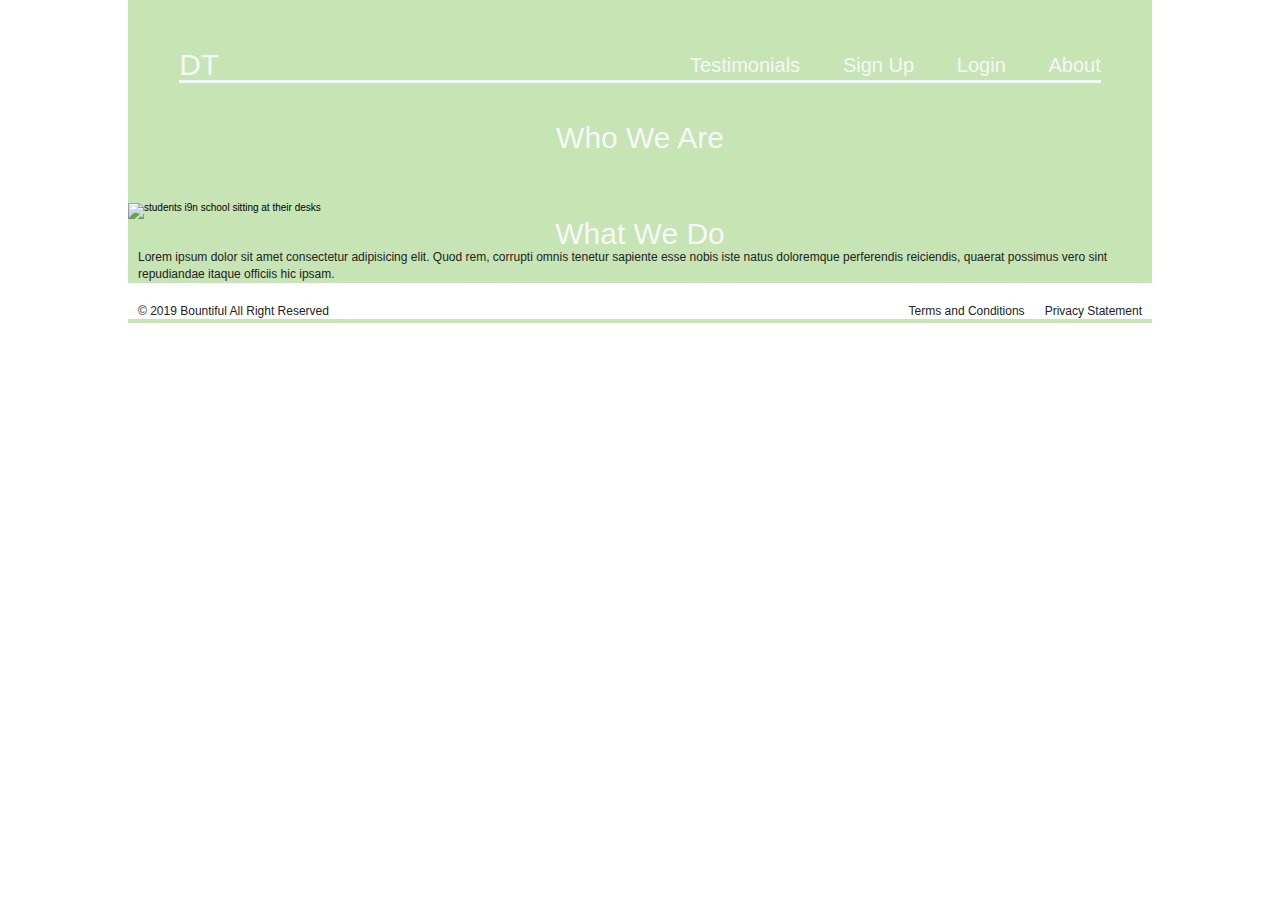
==== about.html @ 1f37bd29 "working on bottom section of about page" ====
<!DOCTYPE html>
<html lang="en">
<head>
    <meta charset="UTF-8">
    <meta name="viewport" content="width=device-width, initial-scale=1.0">
    <meta http-equiv="X-UA-Compatible" content="ie=edge">
    <title>About Us | Bountiful | Donor Transparency</title>
    <meta name= "robots" content= "index,follow">
    <link href="css/index.css" rel="stylesheet">
    <script src= "script.js"></script>
</head>
<body>
    <Div class="container">
        <header>
            <h1>DT</h1>
            <nav>
                <a href="#">Testimonials</a>
                <a href="https://donor-management-fe.netlify.com/signup">Sign Up</a>
                <a href="https://donor-management-fe.netlify.com/login">Login</a>
                <a href="#">About</a>
            </nav>
        </header>

        <section class="top">
            <h1>Who We Are</h1>
        </section>


       <!--  <section class= "photos">
            
            <div class= "photo-box1">
            <div class= "photo-box">
                <img src="/images/aaron_avatar.png">
                <p>Name, Title</p>
            </div>

            <div class= "photo-box">
                <img src="/images/clint_avatar.png">
                <p>Name, Title</p>
            </div>

            <div class= "photo-box">
                <img src="/images/janessa_avatar.png">
                <p>Name, Title</p>
            </div>

            <div class= "photo-box">
                <img src="/images/kevin_avatar.png">
                <p>Name, Title</p>
            </div>
        </div>

        <div class= "photo-box2">
            <div class= "photo-box">
                <img src="/images/melissa_avatar.png">
                <p>Name, Title</p>
            </div>

            <div class= "photo-box">
                <img src="/images/quan_avatar.png">
                <p>Name, Title</p>
            </div>

            <div class= "photo-box">
                <img src="/images/steven_avatar.png">
                <p>Name, Title</p>
            </div>

            <div class= "photo-box">
                <img src="/images/thai_avatar.png">
                <p>Name, Title</p>
            </div>
        </div>

        </section>

        <main>
            <div class="bio">
                <h3>NAME</h3>
                <p>Lorem ipsum dolor sit amet consectetur adipisicing elit. Repellat, aperiam. Sed, sequi reprehenderit vero modi consectetur soluta labore officia blanditiis? Cumque sequi dignissimos voluptatibus omnis suscipit. Numquam alias saepe delectus?</p>
            </div>

            <div class="bio">
                <h3>NAME</h3>
                <p>Lorem ipsum dolor sit amet consectetur adipisicing elit. Repellat, aperiam. Sed, sequi reprehenderit vero modi consectetur soluta labore officia blanditiis? Cumque sequi dignissimos voluptatibus omnis suscipit. Numquam alias saepe delectus?</p>
            </div>

            <div class="bio">
                <h3>NAME</h3>
                <p>Lorem ipsum dolor sit amet consectetur adipisicing elit. Repellat, aperiam. Sed, sequi reprehenderit vero modi consectetur soluta labore officia blanditiis? Cumque sequi dignissimos voluptatibus omnis suscipit. Numquam alias saepe delectus?</p>
            </div>

            <div class="bio">
                <h3>NAME</h3>
                <p>Lorem ipsum dolor sit amet consectetur adipisicing elit. Repellat, aperiam. Sed, sequi reprehenderit vero modi consectetur soluta labore officia blanditiis? Cumque sequi dignissimos voluptatibus omnis suscipit. Numquam alias saepe delectus?</p>
            </div>

            <div class="bio">
                <h3>NAME</h3>
                <p>Lorem ipsum dolor sit amet consectetur adipisicing elit. Repellat, aperiam. Sed, sequi reprehenderit vero modi consectetur soluta labore officia blanditiis? Cumque sequi dignissimos voluptatibus omnis suscipit. Numquam alias saepe delectus?</p>
            </div>

            <div class="bio">
                <h3>NAME</h3>
                <p>Lorem ipsum dolor sit amet consectetur adipisicing elit. Repellat, aperiam. Sed, sequi reprehenderit vero modi consectetur soluta labore officia blanditiis? Cumque sequi dignissimos voluptatibus omnis suscipit. Numquam alias saepe delectus?</p>
            </div>

            <div class="bio">
                <h3>NAME</h3>
                <p>Lorem ipsum dolor sit amet consectetur adipisicing elit. Repellat, aperiam. Sed, sequi reprehenderit vero modi consectetur soluta labore officia blanditiis? Cumque sequi dignissimos voluptatibus omnis suscipit. Numquam alias saepe delectus?</p>
            </div>

            <div class="bio">
                <h3>NAME</h3>
                <p>Lorem ipsum dolor sit amet consectetur adipisicing elit. Repellat, aperiam. Sed, sequi reprehenderit vero modi consectetur soluta labore officia blanditiis? Cumque sequi dignissimos voluptatibus omnis suscipit. Numquam alias saepe delectus?</p>
            </div>
        </main>
 -->
        <section>
            <div class= "bottom-about">

            <div class="bottom-about-img">
            <img src="https://www.goodnet.org/photos/620x0/30791_hd.jpg" alt= "students i9n school sitting at their desks">
            </div>

            <div class="bottom-about-text">
                <h1>What We Do</h1>
                <p>Lorem ipsum dolor sit amet consectetur adipisicing elit. Quod rem, corrupti omnis tenetur sapiente esse nobis iste natus doloremque perferendis reiciendis, quaerat possimus vero sint repudiandae itaque officiis hic ipsam.</p>
                </div>
            </div>
        </section>

        <footer>
                <div class="copyright">
                    <p>&copy; 2019 Bountiful All Right Reserved</p>
                </div>
    
                <div class="legal">
                    <p>Terms and Conditions</p>
                    <p>Privacy Statement</p>
                </div>
    
            </footer>
    </Div><!--container-->
</body>
</html>
---- css/index.css ----
/* http://meyerweb.com/eric/tools/css/reset/ 
   v2.0 | 20110126
   License: none (public domain)
*/
html,
body,
div,
span,
applet,
object,
iframe,
h1,
h2,
h3,
h4,
h5,
h6,
p,
blockquote,
pre,
a,
abbr,
acronym,
address,
big,
cite,
code,
del,
dfn,
em,
img,
ins,
kbd,
q,
s,
samp,
small,
strike,
strong,
sub,
sup,
tt,
var,
b,
u,
i,
center,
dl,
dt,
dd,
ol,
ul,
li,
fieldset,
form,
label,
legend,
table,
caption,
tbody,
tfoot,
thead,
tr,
th,
td,
article,
aside,
canvas,
details,
embed,
figure,
figcaption,
footer,
header,
hgroup,
menu,
nav,
output,
ruby,
section,
summary,
time,
mark,
audio,
video {
  margin: 0;
  padding: 0;
  border: 0;
  font-size: 100%;
  font: inherit;
  vertical-align: baseline;
}
/* HTML5 display-role reset for older browsers */
article,
aside,
details,
figcaption,
figure,
footer,
header,
hgroup,
menu,
nav,
section {
  display: block;
}
body {
  line-height: 1;
}
ol,
ul {
  list-style: none;
}
blockquote,
q {
  quotes: none;
}
blockquote:before,
blockquote:after,
q:before,
q:after {
  content: '';
  content: none;
}
table {
  border-collapse: collapse;
  border-spacing: 0;
}
* {
  box-sizing: border-box;
}
html {
  font-size: 62.5%;
}
html,
body {
  font-family: 'Roboto', sans-serif;
}
h1,
h2,
h3,
h4,
h5 {
  font-family: 'Roboto', sans-serif;
}
h2 {
  font-size: 3.2rem;
}
h3 {
  font-size: 2.8rem;
}
p {
  font-size: 1.6rem;
  line-height: 1.4;
}
.container {
  width: 100%;
  margin: auto;
  background-color: #C7E4B5;
  border-bottom: 2px solid #C7E4B5;
}
@media (min-width: 550px) {
  .container {
    max-width: 1024px;
    border-bottom: 4px solid #C7E4B5;
  }
}
header {
  width: 90%;
  margin: auto;
  display: flex;
  justify-content: space-between;
  align-items: center;
  border-bottom: 2px solid #F6F7F8;
  padding-top: 30px;
}
h1 {
  text-align: center;
  font-size: 2.7rem;
  color: #F6F7F8;
}
nav {
  padding-bottom: 0;
}
a {
  font-size: 1.3rem;
  text-decoration: none;
  margin-left: 40px;
  color: #F6F7F8;
}
nav a:hover {
  color: #3D85C6;
}
@media (min-width: 550px) {
  header {
    border-bottom: 3px solid #F6F7F8;
    padding-top: 50px;
  }
  h1 {
    font-size: 3rem;
  }
  a {
    font-size: 2rem;
  }
}
footer {
  display: flex;
  justify-content: space-between;
  background-color: #FFFFFF;
  padding-top: 20px;
}
.copyright p {
  color: #222222;
  font-size: 1.2rem;
}
.legal {
  display: flex;
  justify-content: space-around;
}
p {
  color: #222222;
  font-size: 1.2rem;
  margin: 0px 10px;
}
.top h1 {
  text-align: center;
  padding: 40px 0 50px 0;
  color: #F6F7F8;
}
main {
  position: relative;
}
.main-img {
  max-width: 100%;
  overflow: hidden;
}
img {
  max-width: 100%;
  height: auto;
}
.main-text p {
  max-width: 30%;
  color: #F6F7F8;
  position: absolute;
  top: 8px;
  right: 28px;
  z-index: 2;
  font-size: 2rem;
  padding-top: 10px;
}
.main-text p:hover {
  color: #3D85C6;
  font-weight: 700;
}
button {
  background-color: #3D85C6;
  color: #F6F7F8;
  padding: 8px 35px;
  border-radius: 8px;
  position: absolute;
  bottom: 20px;
  right: 15px;
  opacity: 0.8;
  border: none;
}
.main-btn a {
  margin: 0;
  font-size: 1.8rem;
}
.info {
  display: flex;
  flex-direction: column;
  padding: 65px 0 50px 0;
}
.info-box p {
  background-color: #3D85C6;
  opacity: 0.8;
  padding: 10px 20px;
  font-size: 1.5rem;
  color: #222222;
  text-align: center;
  margin: 20px;
  border: 2px solid #3D85C6;
  border-radius: 12px;
}
@media (min-width: 550px) {
  .main-img {
    max-width: 100%;
    overflow: hidden;
  }
  img {
    max-width: 100%;
    height: auto;
  }
  .main-text p {
    position: absolute;
    top: 8px;
    right: 45px;
    z-index: 2;
    font-size: 3.8em;
  }
  button {
    position: absolute;
    bottom: 40px;
    right: 30px;
  }
  .main-btn a {
    margin: 0;
    font-size: 2.4rem;
  }
  .info {
    display: flex;
    flex-direction: row;
    justify-content: space-evenly;
    padding: 50px 0 50px 0;
  }
  .info-box p {
    background-color: #FFFFFF;
    padding: 20px 25px;
    font-size: 1.2rem;
    color: #222222;
    text-align: center;
    border: 3px solid #3D85C6;
    font-weight: 800;
  }
}
.photos {
  background-color: #FFFFFF;
  border: 3px solid #C7E4B5;
}
.photo-box1 {
  display: flex;
  justify-content: space-around;
}
.photo-box2 {
  display: flex;
  justify-content: space-around;
}
.bottom-about {
  display: flex;
  flex-direction: column;
}
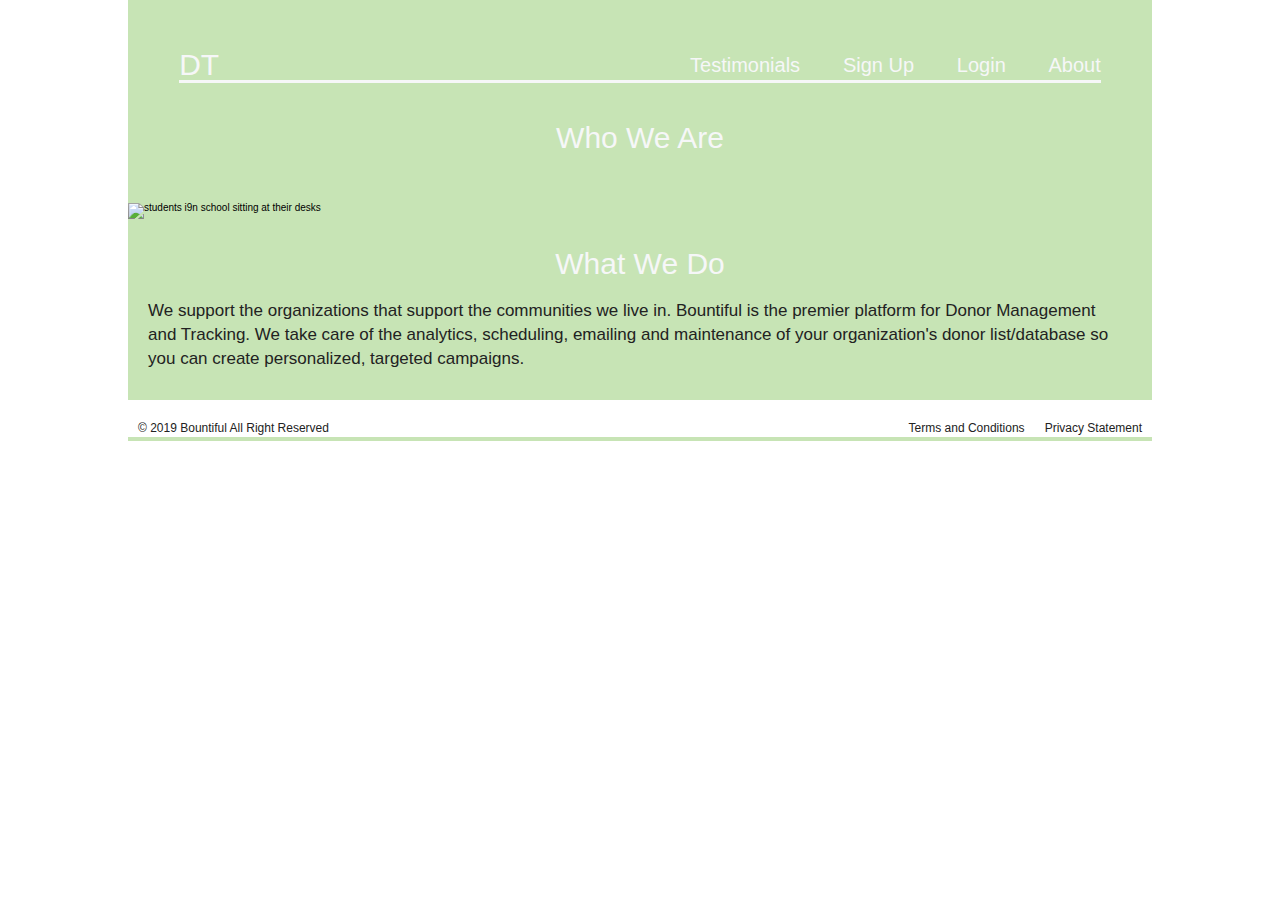
==== commit 848d177a: "added some text to the What We Do section to explain the org" ====
--- a/about.html
+++ b/about.html
@@ -125,7 +125,7 @@
 
             <div class="bottom-about-text">
                 <h1>What We Do</h1>
-                <p>Lorem ipsum dolor sit amet consectetur adipisicing elit. Quod rem, corrupti omnis tenetur sapiente esse nobis iste natus doloremque perferendis reiciendis, quaerat possimus vero sint repudiandae itaque officiis hic ipsam.</p>
+                <p>We support the organizations that support the communities we live in. Bountiful is the premier platform for Donor Management and Tracking. We take care of the analytics, scheduling, emailing and maintenance of your organization's donor list/database so you can create personalized, targeted campaigns.</p>
                 </div>
             </div>
         </section>
--- a/css/index.css
+++ b/css/index.css
@@ -263,9 +263,16 @@
   opacity: 0.8;
   border: none;
 }
-.main-btn a {
+button a {
   margin: 0;
   font-size: 1.8rem;
+}
+button:hover {
+  background-color: #FFFFFF;
+  color: #3D85C6;
+}
+button a:hover {
+  color: #3D85C6;
 }
 .info {
   display: flex;
@@ -324,19 +331,22 @@
     font-weight: 800;
   }
 }
-.photos {
-  background-color: #FFFFFF;
-  border: 3px solid #C7E4B5;
-}
-.photo-box1 {
-  display: flex;
-  justify-content: space-around;
-}
-.photo-box2 {
-  display: flex;
-  justify-content: space-around;
-}
 .bottom-about {
   display: flex;
   flex-direction: column;
-}
+  margin-bottom: 30px;
+}
+.bottom-about img {
+  height: auto;
+  max-width: 100%;
+  margin-bottom: 30px;
+}
+.bottom-about-text h1 {
+  margin-bottom: 20px;
+}
+.bottom-about-text p {
+  max-width: 95%;
+  text-align: left;
+  padding-left: 10px;
+  font-size: 1.7rem;
+}
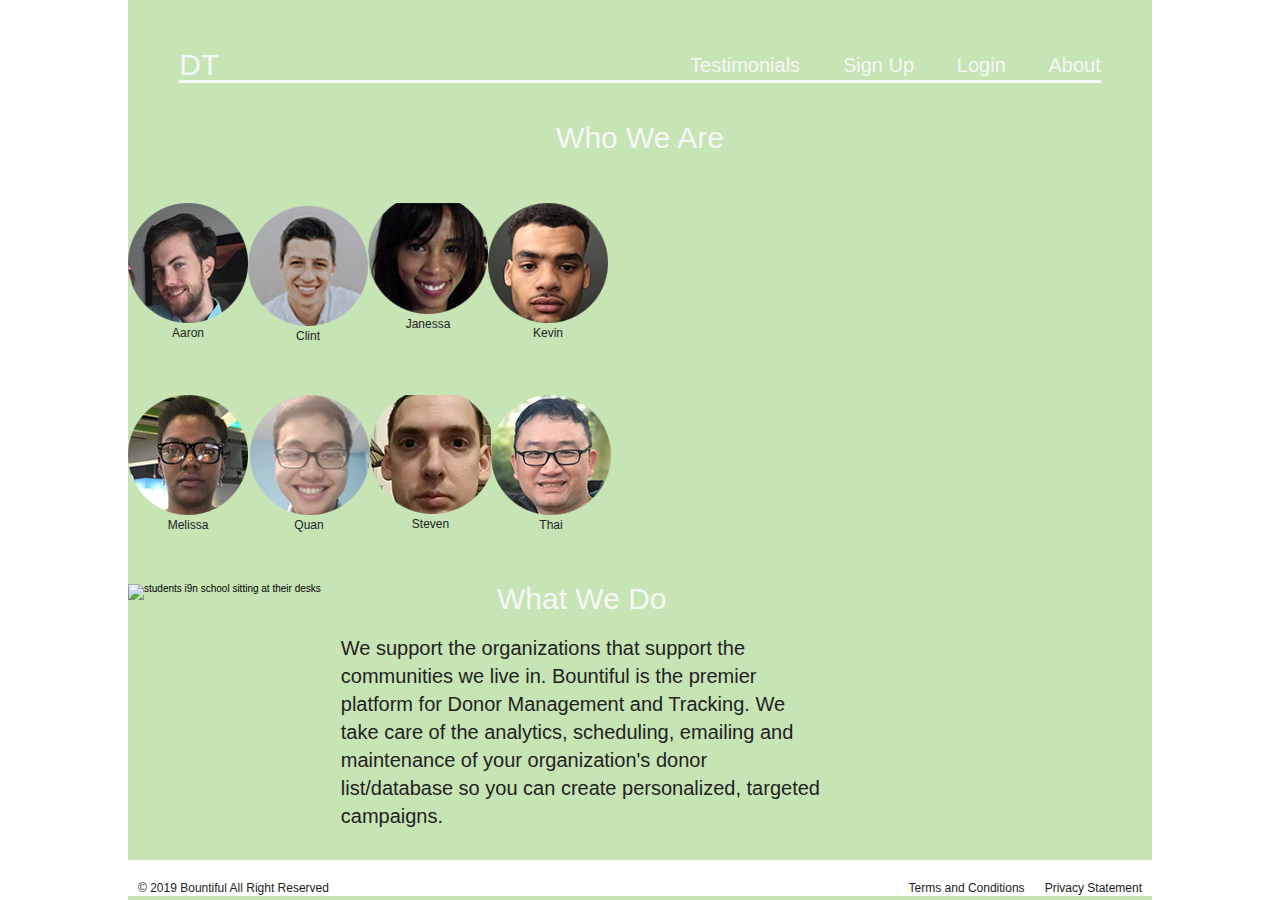
==== commit 5d136fdf: "started working on images section" ====
--- a/about.html
+++ b/about.html
@@ -26,54 +26,54 @@
         </section>
 
 
-       <!--  <section class= "photos">
+         <section class= "photos">
             
             <div class= "photo-box1">
             <div class= "photo-box">
                 <img src="/images/aaron_avatar.png">
-                <p>Name, Title</p>
+                <p>Aaron</p>
             </div>
 
             <div class= "photo-box">
                 <img src="/images/clint_avatar.png">
-                <p>Name, Title</p>
+                <p>Clint</p>
             </div>
 
             <div class= "photo-box">
                 <img src="/images/janessa_avatar.png">
-                <p>Name, Title</p>
+                <p>Janessa</p>
             </div>
 
             <div class= "photo-box">
                 <img src="/images/kevin_avatar.png">
-                <p>Name, Title</p>
+                <p>Kevin</p>
             </div>
         </div>
 
         <div class= "photo-box2">
             <div class= "photo-box">
                 <img src="/images/melissa_avatar.png">
-                <p>Name, Title</p>
+                <p>Melissa</p>
             </div>
 
             <div class= "photo-box">
                 <img src="/images/quan_avatar.png">
-                <p>Name, Title</p>
+                <p>Quan</p>
             </div>
 
             <div class= "photo-box">
                 <img src="/images/steven_avatar.png">
-                <p>Name, Title</p>
+                <p>Steven</p>
             </div>
 
             <div class= "photo-box">
                 <img src="/images/thai_avatar.png">
-                <p>Name, Title</p>
+                <p>Thai</p>
             </div>
         </div>
 
-        </section>
-
+        </section> 
+<!--
         <main>
             <div class="bio">
                 <h3>NAME</h3>
--- a/css/index.css
+++ b/css/index.css
@@ -331,22 +331,51 @@
     font-weight: 800;
   }
 }
+.photo-box1 {
+  display: flex;
+  margin-bottom: 50px;
+  text-align: center;
+}
+.photo-box2 {
+  display: flex;
+  margin-bottom: 50px;
+  text-align: center;
+}
 .bottom-about {
   display: flex;
   flex-direction: column;
   margin-bottom: 30px;
 }
-.bottom-about img {
+.bottom-about-img {
   height: auto;
   max-width: 100%;
   margin-bottom: 30px;
 }
-.bottom-about-text h1 {
-  margin-bottom: 20px;
-}
-.bottom-about-text p {
+.bottom-about-text {
   max-width: 95%;
   text-align: left;
   padding-left: 10px;
+}
+.bottom-about-text h1 {
+  margin-bottom: 20px;
+}
+.bottom-about-text p {
   font-size: 1.7rem;
 }
+@media (min-width: 550px) {
+  .bottom-about {
+    display: flex;
+    flex-direction: row;
+  }
+  .bottom-about-img {
+    max-width: 50%;
+    margin-bottom: 30px;
+  }
+  .bottom-about-text {
+    max-width: 50%;
+    padding-left: 10px;
+  }
+  .bottom-about-text p {
+    font-size: 2rem;
+  }
+}
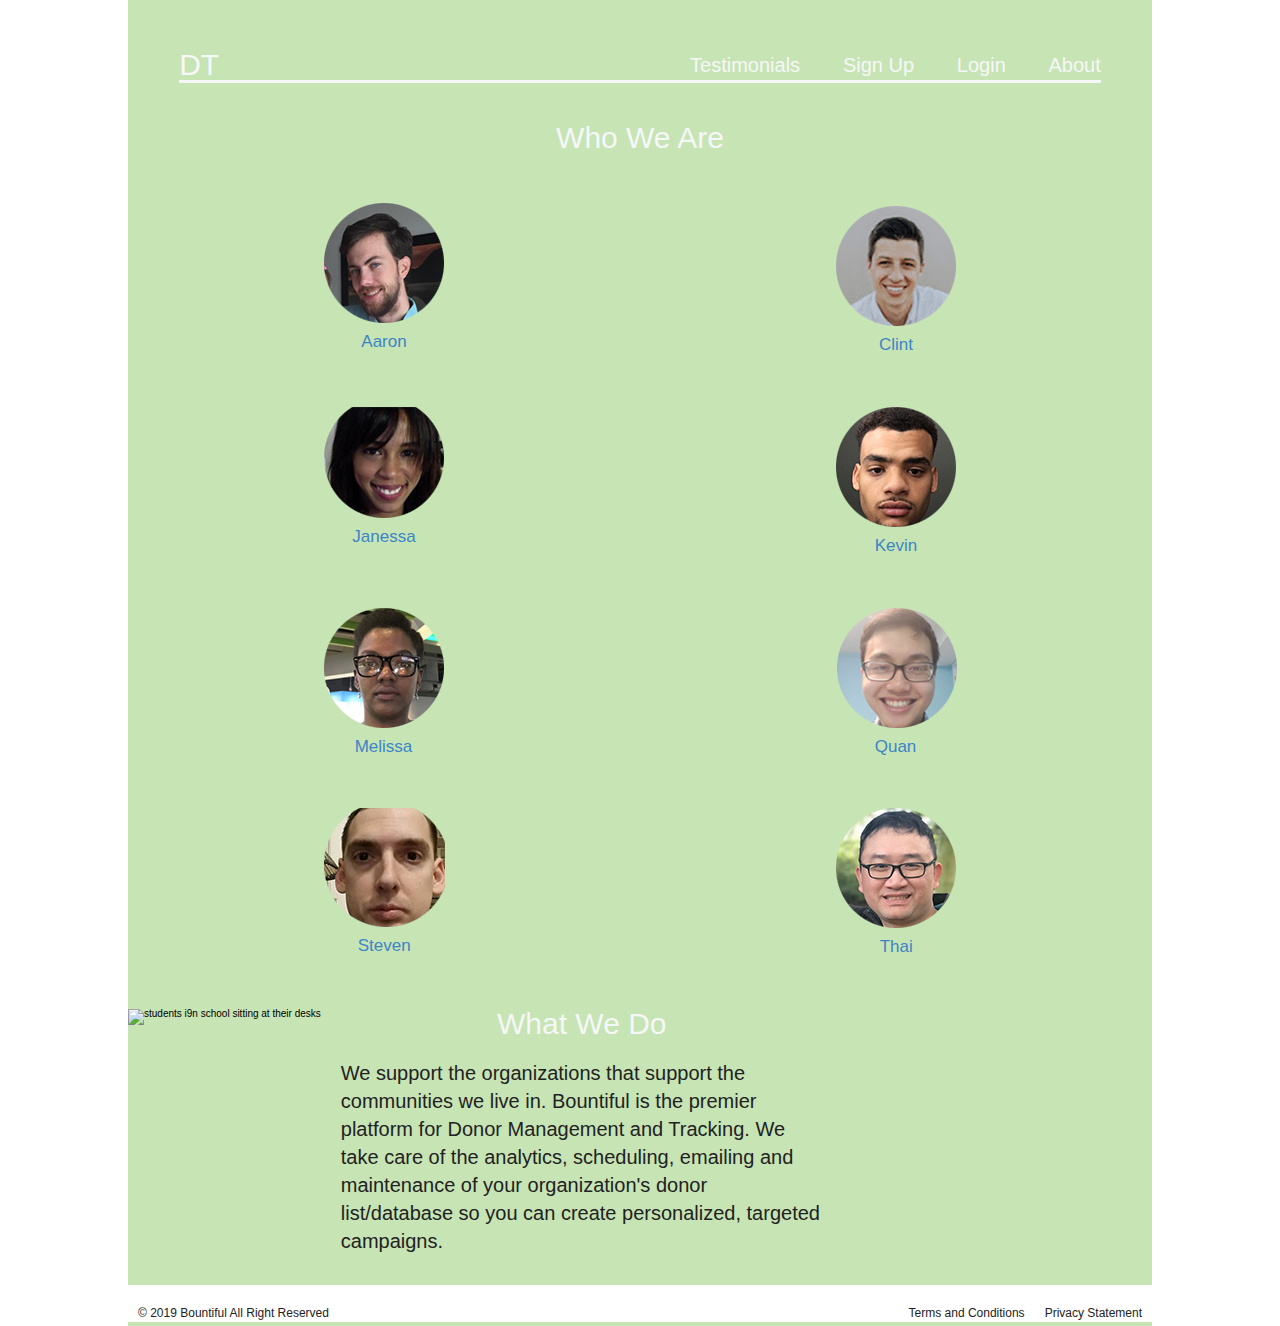
==== commit 75ec3f0d: "adjusted layout for top images" ====
--- a/about.html
+++ b/about.html
@@ -38,7 +38,9 @@
                 <img src="/images/clint_avatar.png">
                 <p>Clint</p>
             </div>
+        </div>
 
+        <div class= "photo-box2">
             <div class= "photo-box">
                 <img src="/images/janessa_avatar.png">
                 <p>Janessa</p>
@@ -49,8 +51,9 @@
                 <p>Kevin</p>
             </div>
         </div>
+       
 
-        <div class= "photo-box2">
+        <div class= "photo-box3">
             <div class= "photo-box">
                 <img src="/images/melissa_avatar.png">
                 <p>Melissa</p>
@@ -60,7 +63,9 @@
                 <img src="/images/quan_avatar.png">
                 <p>Quan</p>
             </div>
+        </div>
 
+        <div class="photo-box4">
             <div class= "photo-box">
                 <img src="/images/steven_avatar.png">
                 <p>Steven</p>
@@ -71,6 +76,7 @@
                 <p>Thai</p>
             </div>
         </div>
+       
 
         </section> 
 <!--
--- a/css/index.css
+++ b/css/index.css
@@ -333,13 +333,47 @@
 }
 .photo-box1 {
   display: flex;
+  justify-content: space-around;
   margin-bottom: 50px;
   text-align: center;
 }
 .photo-box2 {
   display: flex;
+  justify-content: space-around;
   margin-bottom: 50px;
   text-align: center;
+}
+.photo-box3 {
+  display: flex;
+  justify-content: space-around;
+  margin-bottom: 50px;
+  text-align: center;
+}
+.photo-box4 {
+  display: flex;
+  justify-content: space-around;
+  margin-bottom: 50px;
+  text-align: center;
+}
+.photo-box1 p {
+  font-size: 1.7rem;
+  color: #3D85C6;
+  margin-top: 5px;
+}
+.photo-box2 p {
+  font-size: 1.7rem;
+  color: #3D85C6;
+  margin-top: 5px;
+}
+.photo-box3 p {
+  font-size: 1.7rem;
+  color: #3D85C6;
+  margin-top: 5px;
+}
+.photo-box4 p {
+  font-size: 1.7rem;
+  color: #3D85C6;
+  margin-top: 5px;
 }
 .bottom-about {
   display: flex;
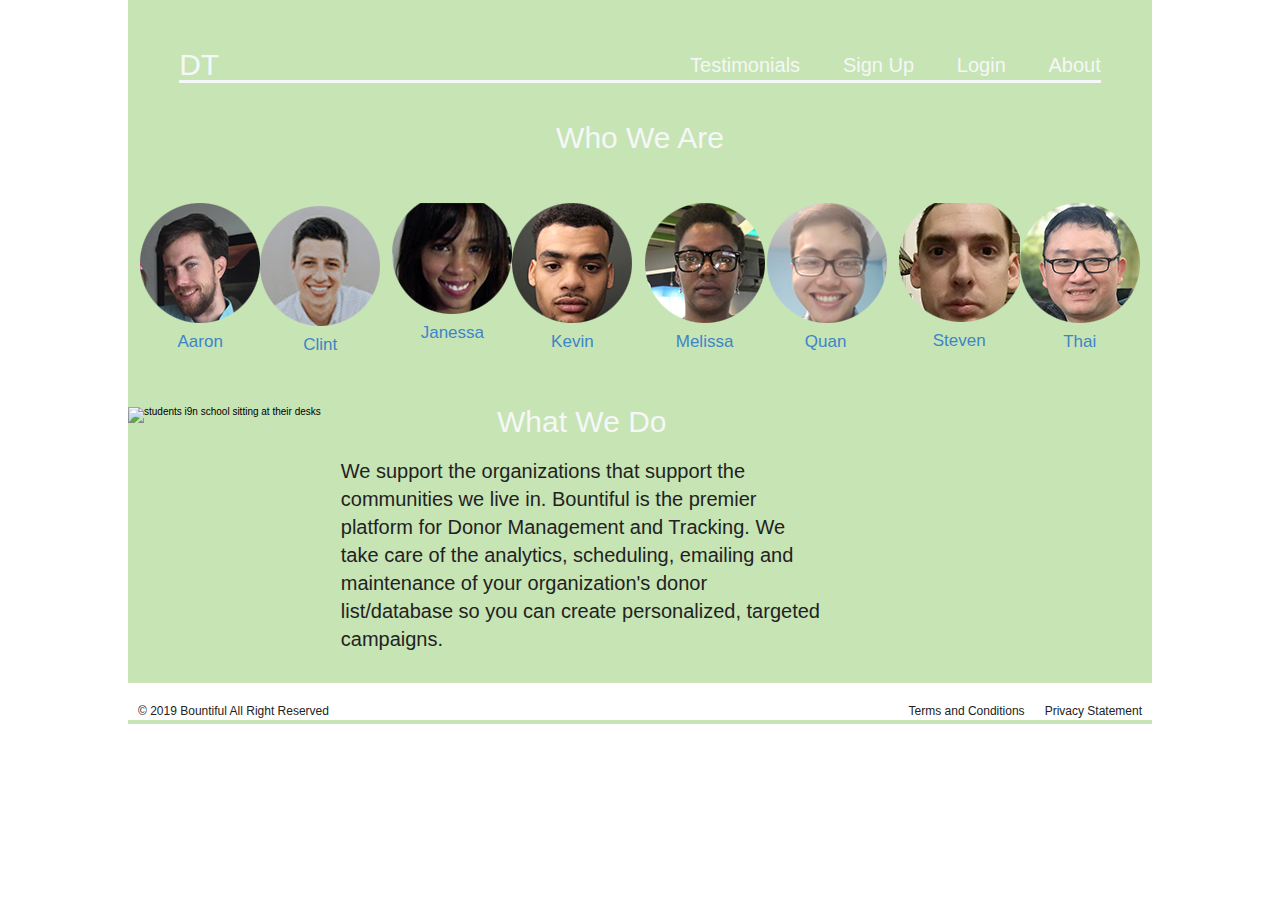
==== commit 8aa25857: "started working on adding event listeners" ====
--- a/about.html
+++ b/about.html
@@ -7,7 +7,7 @@
     <title>About Us | Bountiful | Donor Transparency</title>
     <meta name= "robots" content= "index,follow">
     <link href="css/index.css" rel="stylesheet">
-    <script src= "script.js"></script>
+    <script src= "index.js"></script>
 </head>
 <body>
     <Div class="container">
--- a/css/index.css
+++ b/css/index.css
@@ -1,3 +1,8 @@
+.photo-box-text {
+  font-size: 1.7rem;
+  color: #3D85C6;
+  margin-top: 5px;
+}
 /* http://meyerweb.com/eric/tools/css/reset/ 
    v2.0 | 20110126
    License: none (public domain)
@@ -397,6 +402,11 @@
   font-size: 1.7rem;
 }
 @media (min-width: 550px) {
+  .photos {
+    display: flex;
+    justify-content: space-evenly;
+    flex-wrap: wrap;
+  }
   .bottom-about {
     display: flex;
     flex-direction: row;
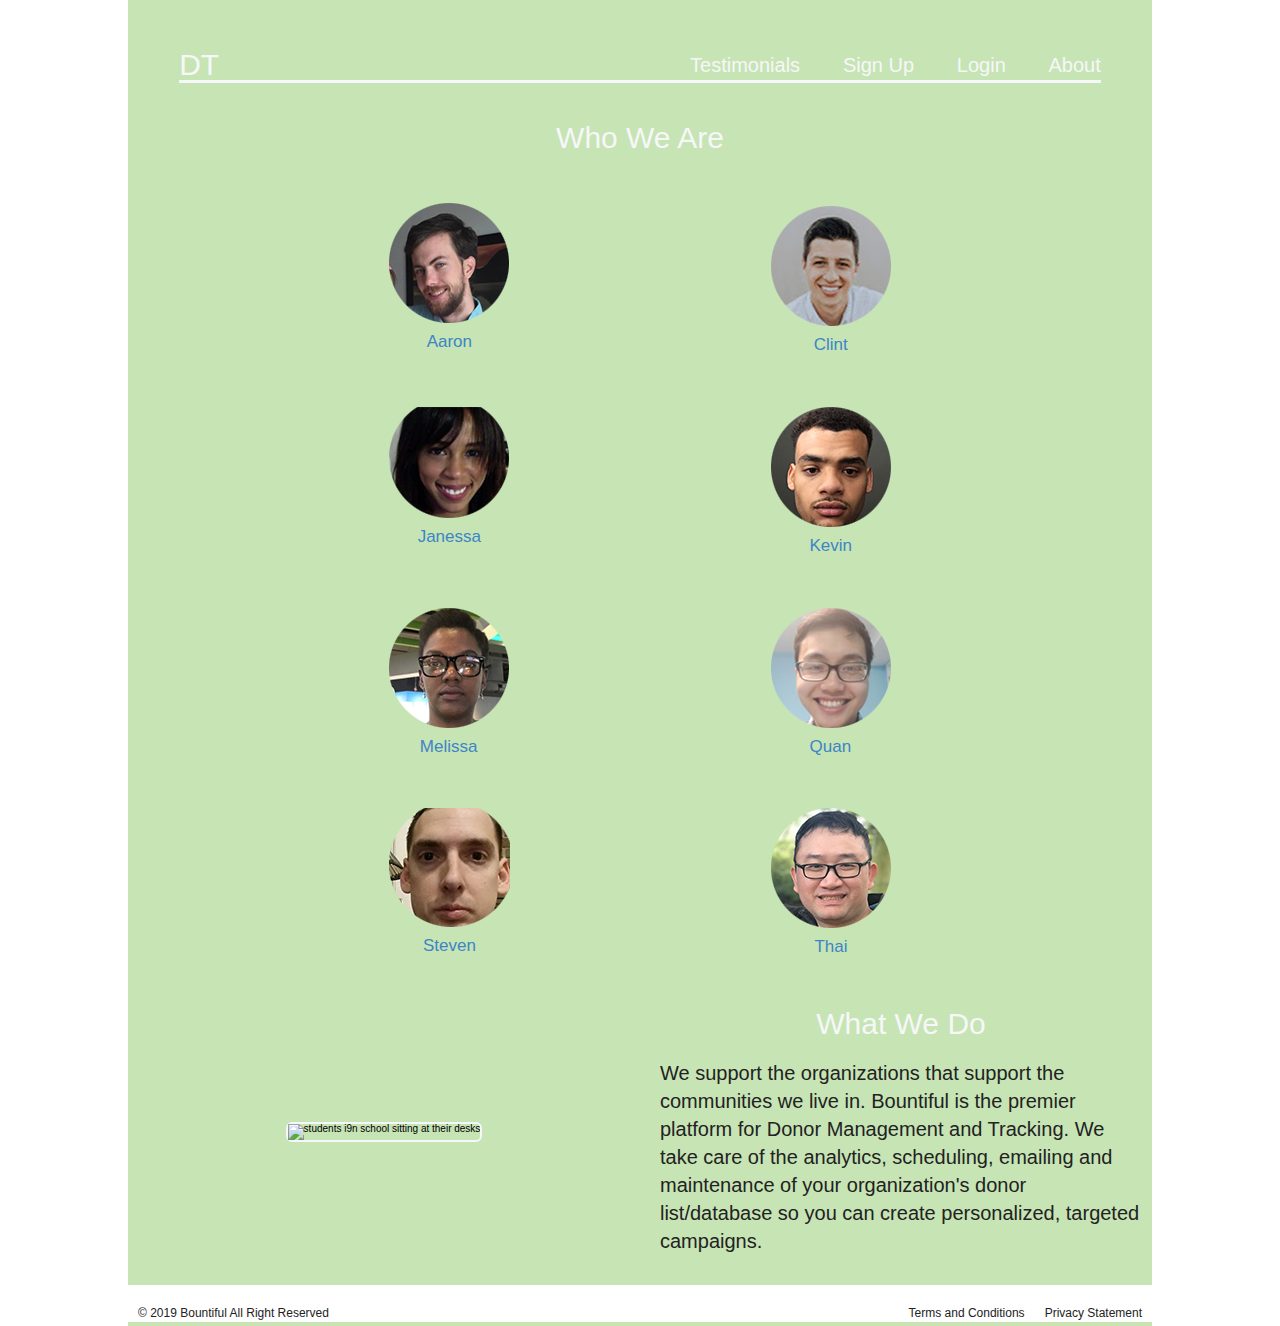
==== commit f97d3081: "event listeneres not working but no error in console. made some other changes to about page styling" ====
--- a/about.html
+++ b/about.html
@@ -27,7 +27,7 @@
 
 
          <section class= "photos">
-            
+            <div id ="desktop-photos">
             <div class= "photo-box1">
             <div class= "photo-box">
                 <img src="/images/aaron_avatar.png">
@@ -51,6 +51,7 @@
                 <p>Kevin</p>
             </div>
         </div>
+    </div>
        
 
         <div class= "photo-box3">
--- a/css/index.css
+++ b/css/index.css
@@ -338,25 +338,25 @@
 }
 .photo-box1 {
   display: flex;
-  justify-content: space-around;
+  justify-content: space-evenly;
   margin-bottom: 50px;
   text-align: center;
 }
 .photo-box2 {
   display: flex;
-  justify-content: space-around;
+  justify-content: space-evenly;
   margin-bottom: 50px;
   text-align: center;
 }
 .photo-box3 {
   display: flex;
-  justify-content: space-around;
+  justify-content: space-evenly;
   margin-bottom: 50px;
   text-align: center;
 }
 .photo-box4 {
   display: flex;
-  justify-content: space-around;
+  justify-content: space-evenly;
   margin-bottom: 50px;
   text-align: center;
 }
@@ -387,8 +387,10 @@
 }
 .bottom-about-img {
   height: auto;
-  max-width: 100%;
-  margin-bottom: 30px;
+  max-width: 90%;
+  margin: auto;
+  border: 2px solid #F6F7F8;
+  border-radius: 6px;
 }
 .bottom-about-text {
   max-width: 95%;
@@ -402,10 +404,8 @@
   font-size: 1.7rem;
 }
 @media (min-width: 550px) {
-  .photos {
+  .desktop-photos {
     display: flex;
-    justify-content: space-evenly;
-    flex-wrap: wrap;
   }
   .bottom-about {
     display: flex;
@@ -413,11 +413,10 @@
   }
   .bottom-about-img {
     max-width: 50%;
-    margin-bottom: 30px;
+    margin: auto;
   }
   .bottom-about-text {
     max-width: 50%;
-    padding-left: 10px;
   }
   .bottom-about-text p {
     font-size: 2rem;
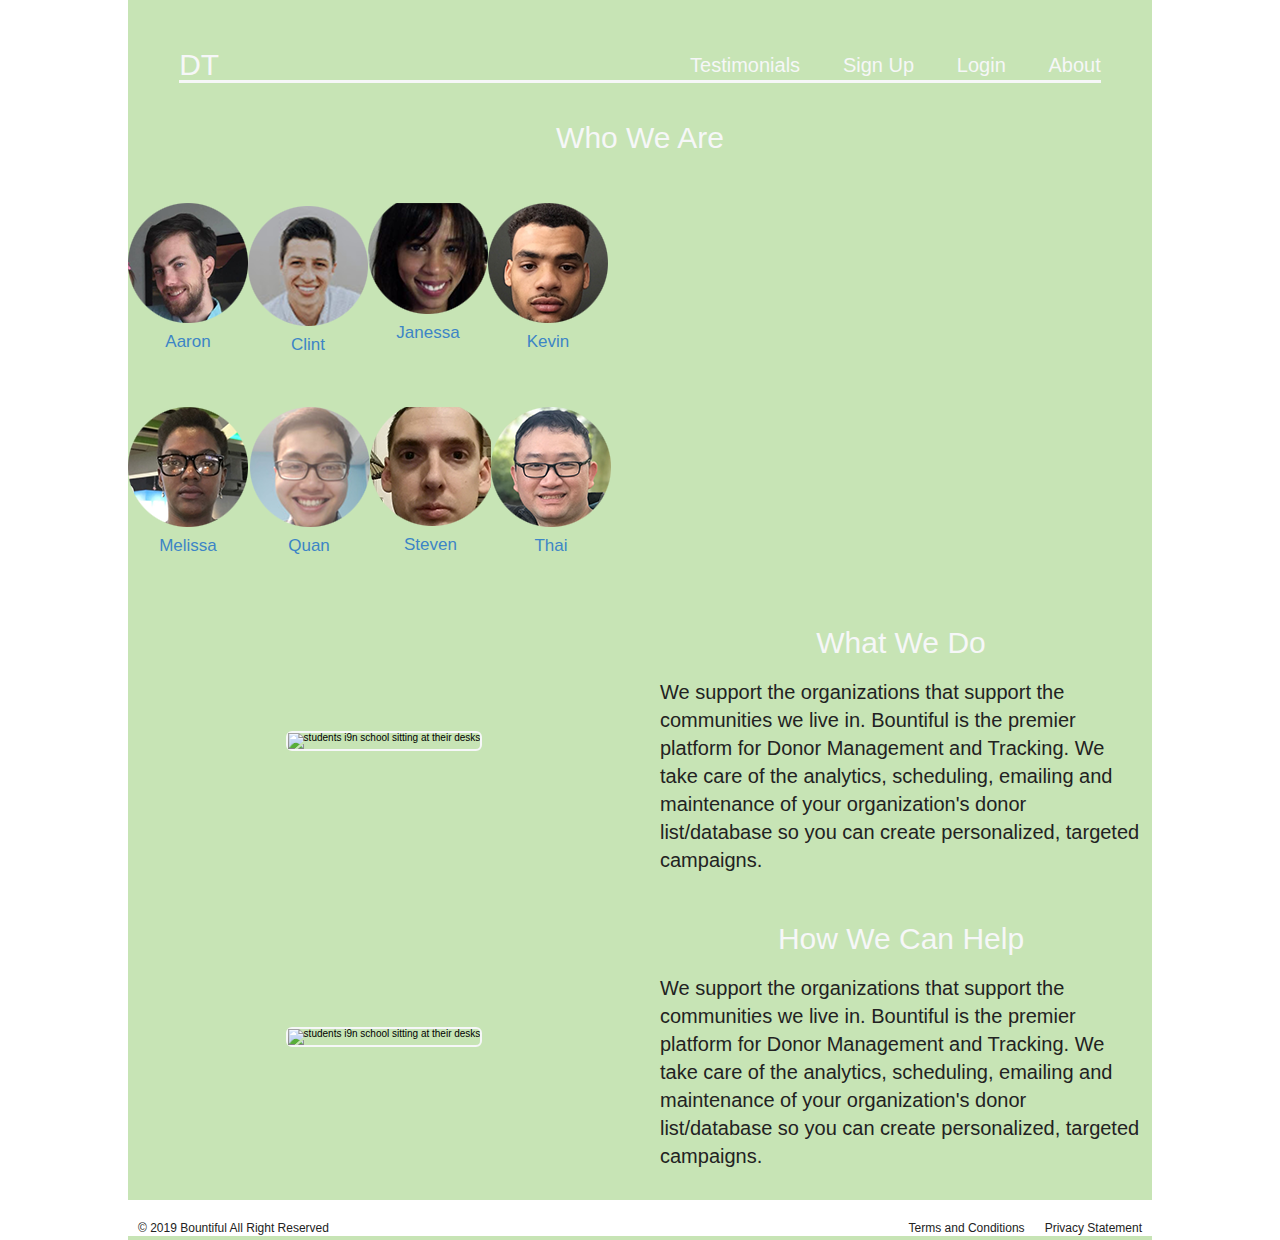
==== commit 043d2243: "added more content to about-page. need to adjust desktop styling" ====
--- a/about.html
+++ b/about.html
@@ -27,7 +27,7 @@
 
 
          <section class= "photos">
-            <div id ="desktop-photos">
+            <div class ="desktop-photos">
             <div class= "photo-box1">
             <div class= "photo-box">
                 <img src="/images/aaron_avatar.png">
@@ -53,7 +53,7 @@
         </div>
     </div>
        
-
+    <div class ="desktop-photos">
         <div class= "photo-box3">
             <div class= "photo-box">
                 <img src="/images/melissa_avatar.png">
@@ -77,6 +77,7 @@
                 <p>Thai</p>
             </div>
         </div>
+    </div>
        
 
         </section> 
@@ -135,6 +136,18 @@
                 <p>We support the organizations that support the communities we live in. Bountiful is the premier platform for Donor Management and Tracking. We take care of the analytics, scheduling, emailing and maintenance of your organization's donor list/database so you can create personalized, targeted campaigns.</p>
                 </div>
             </div>
+
+            <div class= "bottom-about">
+
+                    <div class="bottom-about-img">
+                    <img src="https://www.goodnet.org/photos/620x0/30455_hd.jpg" alt= "students i9n school sitting at their desks">
+                    </div>
+        
+                    <div class="bottom-about-text">
+                        <h1>How We Can Help</h1>
+                        <p>We support the organizations that support the communities we live in. Bountiful is the premier platform for Donor Management and Tracking. We take care of the analytics, scheduling, emailing and maintenance of your organization's donor list/database so you can create personalized, targeted campaigns.</p>
+                        </div>
+                    </div>
         </section>
 
         <footer>
--- a/css/index.css
+++ b/css/index.css
@@ -398,7 +398,7 @@
   padding-left: 10px;
 }
 .bottom-about-text h1 {
-  margin-bottom: 20px;
+  margin: 20px 0;
 }
 .bottom-about-text p {
   font-size: 1.7rem;
@@ -413,7 +413,6 @@
   }
   .bottom-about-img {
     max-width: 50%;
-    margin: auto;
   }
   .bottom-about-text {
     max-width: 50%;
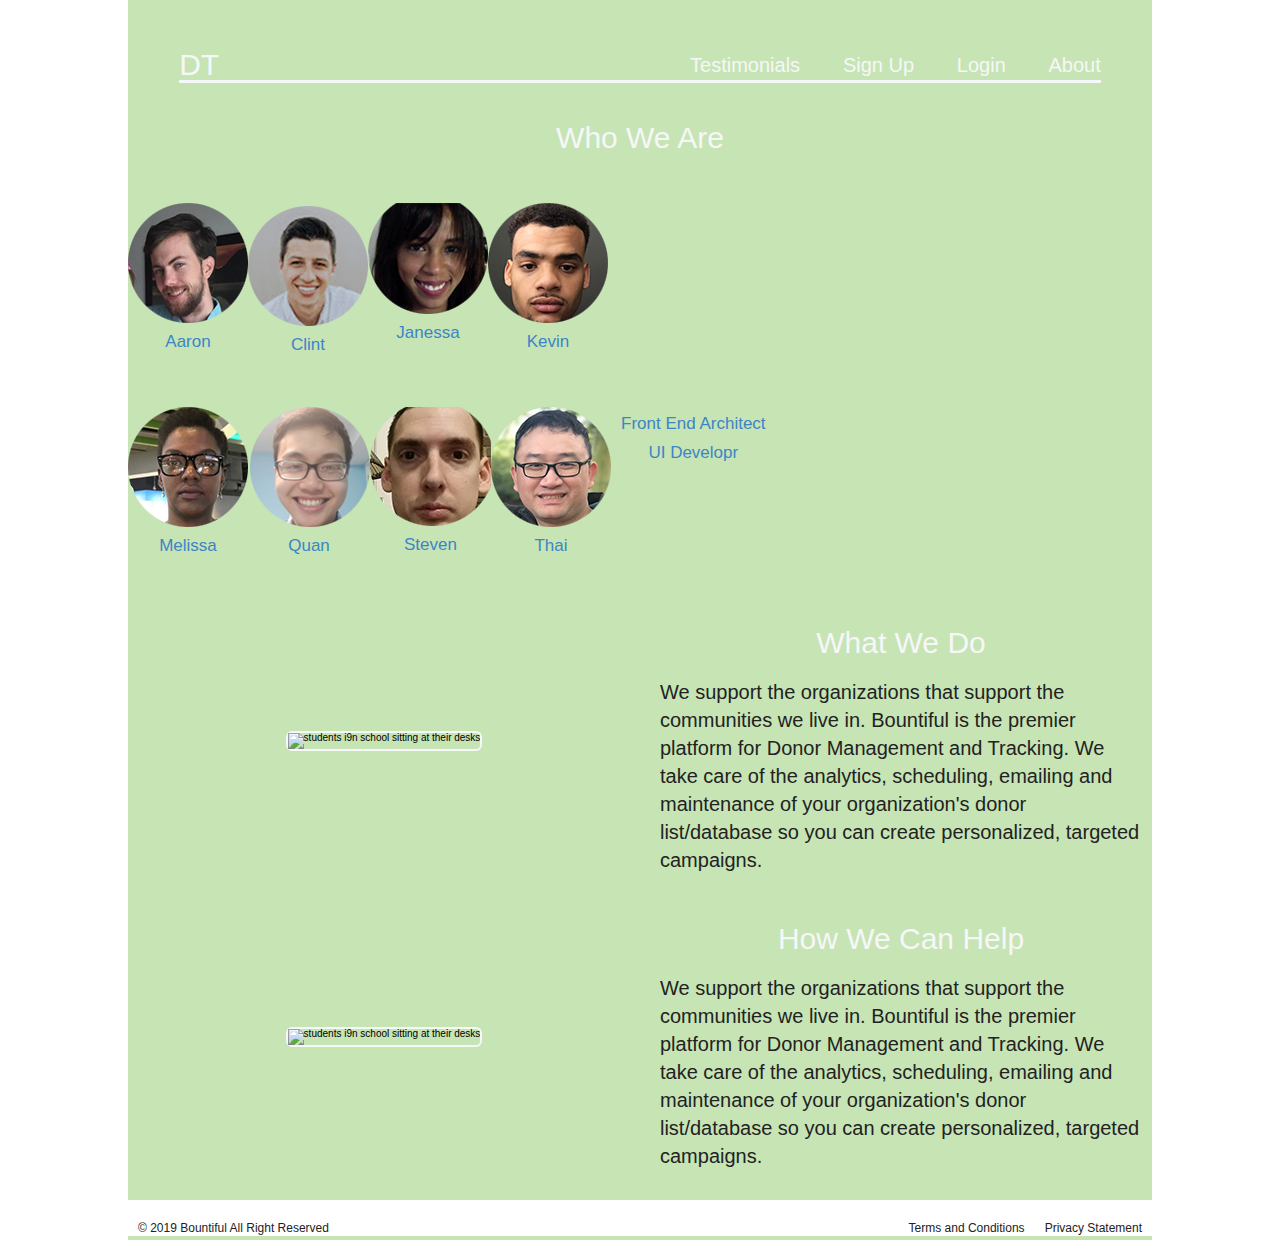
==== commit a08fc8cc: "worked with backend architect to get api data on landing page working" ====
--- a/about.html
+++ b/about.html
@@ -64,17 +64,28 @@
                 <img src="/images/quan_avatar.png">
                 <p>Quan</p>
             </div>
+            <div class ="card hide">
+
+            </div>
         </div>
 
         <div class="photo-box4">
-            <div class= "photo-box">
+            <div class= "photo-box" data-name= "steven">
                 <img src="/images/steven_avatar.png">
                 <p>Steven</p>
             </div>
 
-            <div class= "photo-box">
+            <div class= "photo-box" data-name= "thai">
                 <img src="/images/thai_avatar.png">
                 <p>Thai</p>
+            </div>
+            <div class= "card hide">
+                <div class= "card-info" data-name= "steven">
+                    <p>Front End Architect</p>
+                </div>
+                <div class= "card-info" data-name= "thai">
+                        <p>UI Developr</p>
+                    </div>
             </div>
         </div>
     </div>
